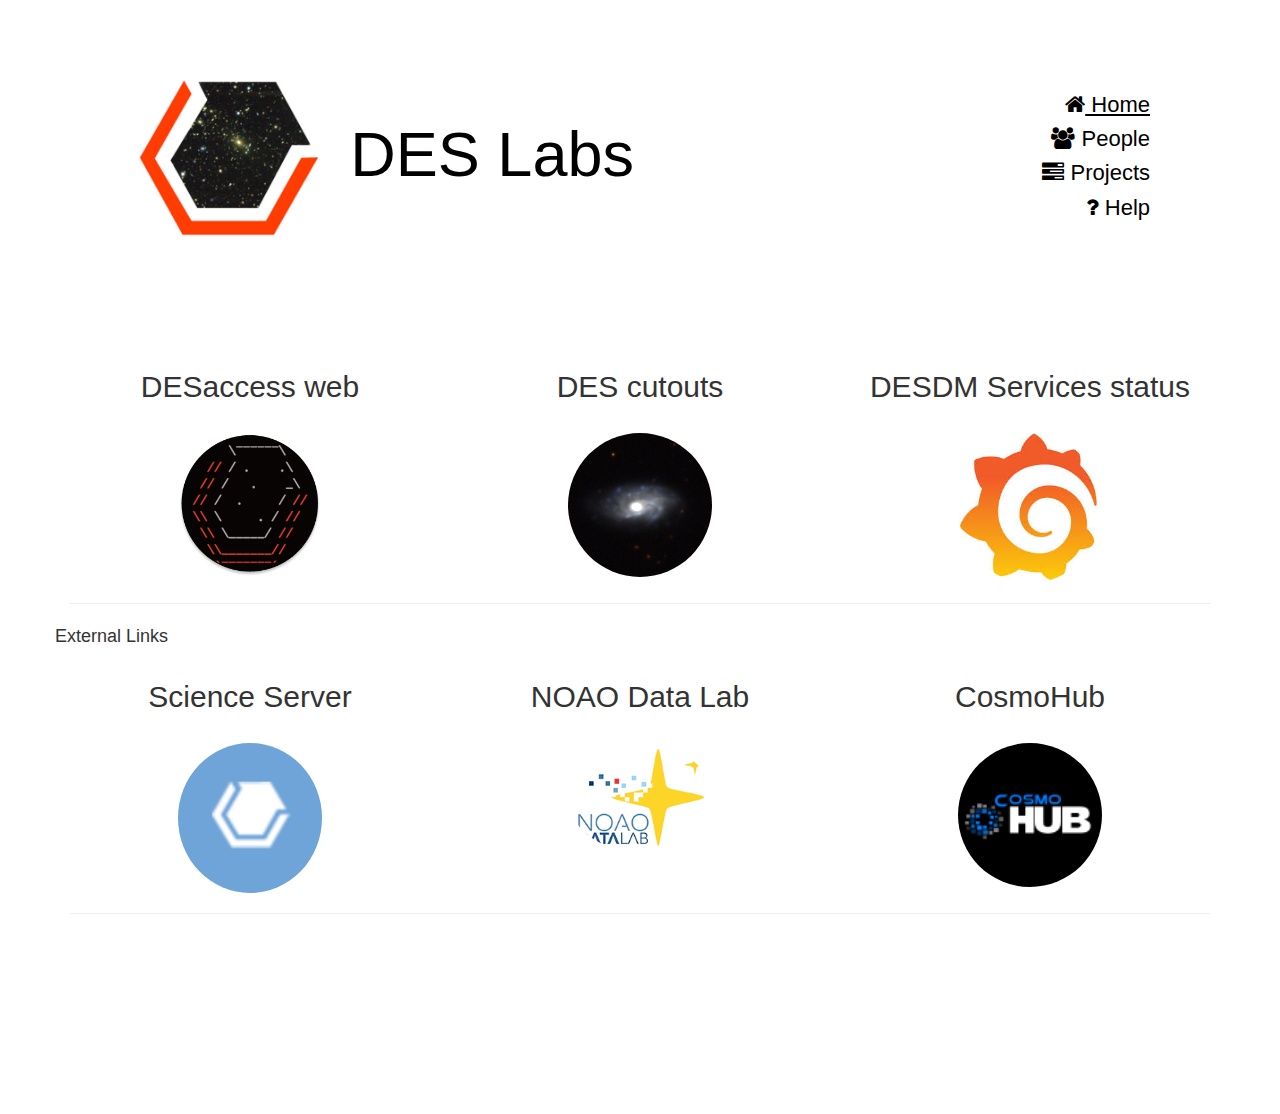
==== public_html/index.html @ 54c8f772 "Fix some visual bugs and improve modularity." ====
<!DOCTYPE html>
<html lang="en">
<head>
  <title>DES Labs</title>
  <meta charset="utf-8">
  <meta name="viewport" content="width=device-width, initial-scale=1">
  <link rel="stylesheet" href="https://maxcdn.bootstrapcdn.com/bootstrap/3.3.7/css/bootstrap.min.css">
  <link rel="stylesheet" href="https://maxcdn.bootstrapcdn.com/font-awesome/4.7.0/css/font-awesome.min.css">
  <script src="https://ajax.googleapis.com/ajax/libs/jquery/1.11.3/jquery.min.js"></script>
  <script src="https://maxcdn.bootstrapcdn.com/bootstrap/3.3.7/js/bootstrap.min.js"></script>
  <link rel="shortcut icon" href="favicon.ico">
  <link rel="stylesheet" href="my.css" type="text/css"/>
</head>
<body>

<div class="container">
  <div class="jumbotron">

  <div class="row">
    <div class="col-md-10 col-sm-9 col-xs-12" style="background-color:white; text-align: left">
      <h1><img src="Logo.png" class="img-circle" alt="Des_logo" width="24%"> DES Labs</h1>
    </div>
    <div class="col-md-2 col-sm-3 col-xs-12" style="background-color:white; text-align: right">
      <div class="menub">
        <a href="index.html"  class="selected"><h4><i class="fa fa-home" aria-hidden="true"></i> Home</h4></a>
        <a href="about.html" class="noselected"><h4><i class="fa fa-users" aria-hidden="true"></i> People</h4></a>
        <a href="projects.html" class="noselected"><h4><i class="fa fa-tasks" aria-hidden="true"></i> Projects</h4></a>
        <a href="https://deslogin.wufoo.com/forms/help-me-with-my-desdm-account/"  class="noselected"><h4><i class="fa fa-question" aria-hidden="true"></i> Help</h4></a>
    </div>
</div>
</div>
  </div>


  <div class="row">
  <div class="col-md-4 col-sm-4 col-xs-12" style="background-color:white; text-align: center">
  <h2> DESaccess web </h2>
  <br>
  <a href="/easyweb" ><img src="ea_icon.png" class="img-circle" alt="ea_icon" width="40%"></a>
  </div>
  <div class="col-md-4 col-sm-4 col-xs-12" style=" text-align: center">

  <h2> DES cutouts</h2>
  <br>
  <a href="https://deslabs.ncsa.illinois.edu/easyweb/bulk-cutouts" ><img src="cutout.png" class="img-circle" alt="mark" width="40%"></a>
  </div>

   <div class="col-md-4 col-sm-4 col-xs-12" style="text-align: center">
  <h2> DESDM Services status</h2>
  <br>
  <a href="https://deslabs.ncsa.illinois.edu/grafana" ><img style="background-color: black;" src="stats.jpg" class="img-circle" alt="status" width="40%"></a>
  </div>
  </div>
<hr />
<!--
<div class="row">

  <div class="col-md-4 col-sm-4 col-xs-12" style="text-align: center">
  <h2> Footprint</h2>
  <br>
  <a href="https://descut.cosmology.illinois.edu/footprint" ><img src="des_footprint2.png" class="img-circle" alt="footprint" width="40%"></a>
  </div>

   <div class="col-md-4 col-sm-4 col-xs-12" style="text-align: center">
  <h2> Easyaccess online</h2>
  <br>
  <a href="/easycli" ><img style="background-color: black;" src="Terminalicon.png" class="img-circle" alt="mark" width="40%"></a>
  </div>

   <div class="col-md-4 col-sm-4 col-xs-12" style="text-align: center">
  </div>
</div>
<hr />
-->

<div class="row">
   <p style="font-size: 18px"> External Links</p>

   <div class="col-md-4 col-sm-4 col-xs-12" style="text-align: center">
  <h2> Science Server</h2>
  <br>
  <a href="https://desportal.cosmology.illinois.edu" ><img src="portal_logo.png" class="img-circle" alt="mark" width="40%"></a>
  </div>

   <div class="col-md-4 col-sm-4 col-xs-12" style="background-color:white; text-align: center ">
  <h2> NOAO Data Lab </h2>
  <br>
  <a href="http://datalab.noao.edu/" ><img src="datalab.png" class="img-circle" alt="datalab" width="40%"></a>
  </div>

  <div class="col-md-4 col-sm-4 col-xs-12" style="background-color:white; text-align: center ">
  <h2> CosmoHub          </h2>
  <br>
  <a href="https://cosmohub.pic.es/" ><img src="cosmohub.png" class="img-circle" alt="cosmohub" width="40%"></a>
  </div>
  </div>
<hr />

  <div style="margin-top: 20rem;"></div>
  </div>

<script type="text/javascript">
var sc_project=10692514;
var sc_invisible=1;
var sc_security="77e92d64";
var sc_https=1;
var scJsHost = (("https:" == document.location.protocol) ?
"https://secure." : "http://www.");
document.write("<sc"+"ript type='text/javascript' src='" +
scJsHost+
"statcounter.com/counter/counter.js'></"+"script>");
</script>
<noscript><div class="statcounter"><a title="shopify stats"
href="http://statcounter.com/shopify/" target="_blank"><img
class="statcounter"
src="http://c.statcounter.com/10692514/0/77e92d64/1/"
alt="shopify stats"></a></div></noscript>
</body>
</html>
---- public_html/my.css ----
.jumbotron {
    margin-bottom: 0px;
    height: 350px;
    color: black;
    background: transparent;
}

.menub {
    padding-top: 35px;
}

.menub h4 {
    font-size: 22px;
}

.selected {
    color: black;
    text-decoration: underline;
}

.noselected {
    color: black;
    text-decoration: none;
}



.arrow-left {
  display: inline;
  visibility: hidden;
  position: absolute;
  width: 0;
  height: 0;
  margin-top: 42px;
  margin-left: 2px;
  border-top: 8px solid transparent;
  border-bottom: 8px solid transparent;
  border-right:8px solid black;
  opacity: 0;
  -webkit-transition: opacity 0.7s; /* For Safari 3.1 to 6.0 */
  transition: opacity 0.7s;
}
.team-profile-entry {
  text-align: center;
}
.team-profile-image {
  display: inline-block;
  width: 100px;
  height: 100px;
  background-repeat: no-repeat;
  background-size: cover;
  background-color:white;
  text-align: center
}
.team-profile-links a {
  font-size: 2.0rem;
}
#Matias-text {
    display: inline;
    padding: 5px;
    float:right;
    font-size: 10px;
    position: absolute;
    width: 85px;
    text-align: left;
    height: 100px;
    margin-left: 10px;
    visibility: hidden;
    border: 0px solid gray;
    border-radius: 7px;
    background-color: black;
    color: #fff;
    opacity: 0;
    -webkit-transition: opacity 0.7s; /* For Safari 3.1 to 6.0 */
    transition: opacity 0.7s;
}
#Matias {
  background-image: url("matias3.jpg");
}
#Matias:hover {
  background-image: url("matias.png");
}
#michael-johnson {
    content: url("michael_johnson.jpeg");
}
#michael-johnson:hover {
    content: url("michael.jpeg");
}
#andrew-manning {
    content: url("andrew_manning.jpeg");
}
#andrew-manning:hover {
    content: url("andrew_manning_hover.jpeg");
}
#jdmaloney {
    content: url("jd.jpeg");
}
#jdmaloney:hover {
    content: url("jd_hover.jpeg");
}
#Matias:hover ~ #Matias-text {
    visibility: hidden;
    opacity: 0.8;
}
#Matias:hover + .arrow-left {
    visibility: hidden;
    opacity: 0.8;
}
#Ruiqi {
    content: url("ruiqi.jpg");
}

#Bowen {
    content: url("bowen.jpeg");
}

#Sahand {
    content: url("sahand.png");
}


#JD {
    content: url("jd.jpeg");
}

#Pranavi {
    content: url("pranavi.jpeg");
}
#Francisco {
    content: url("francisco.jpg");
}
#Francisco:hover {
    content: url("francisco2.jpg");
}
#Audrey {
    content: url("audrey.png");
}
#Felipe {
    content: url("felipe.jpg");
}
#Landon {
    content: url("landon.jpg");
}
#Landon:hover {
    content: url("landon2.jpg");
}
#Weixiang {
    content: url("weixiang.jpg");
}

#Di {
    content: url("mark.png");
}
#Lauren {
    content: url("Logo_small.png");
}
#Yeoh {
    content: url("yeoh.png");
}

#Siwei {
    content: url("siwei.jpg");
}
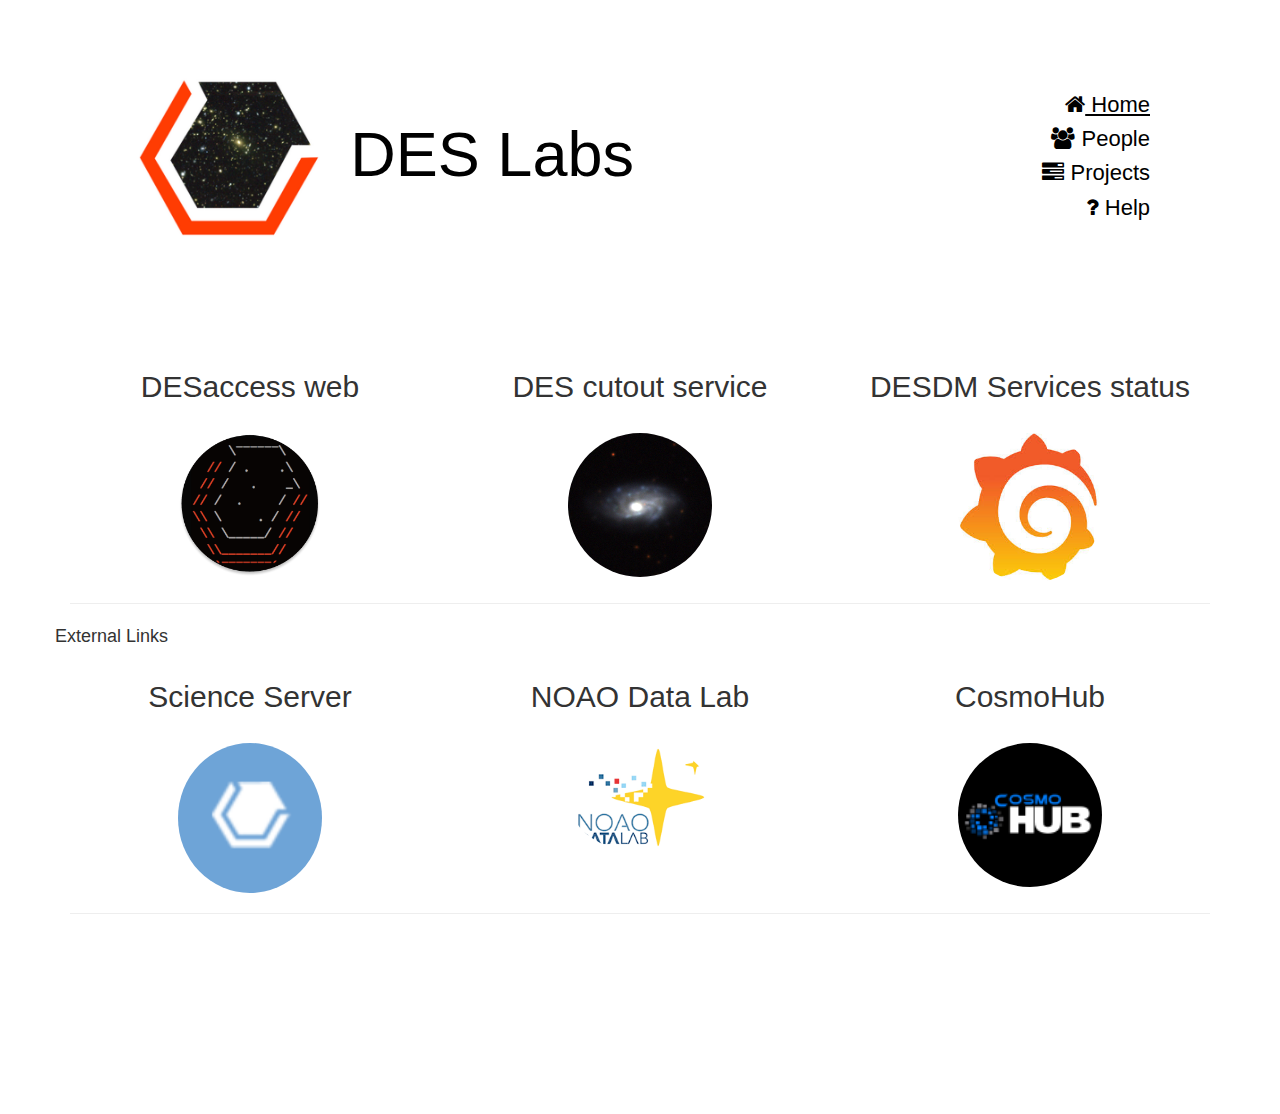
==== commit 44d489b6: "Updates for new DESaccess deployment and transition" ====
--- a/public_html/index.html
+++ b/public_html/index.html
@@ -25,7 +25,7 @@
         <a href="index.html"  class="selected"><h4><i class="fa fa-home" aria-hidden="true"></i> Home</h4></a>
         <a href="about.html" class="noselected"><h4><i class="fa fa-users" aria-hidden="true"></i> People</h4></a>
         <a href="projects.html" class="noselected"><h4><i class="fa fa-tasks" aria-hidden="true"></i> Projects</h4></a>
-        <a href="https://deslogin.wufoo.com/forms/help-me-with-my-desdm-account/"  class="noselected"><h4><i class="fa fa-question" aria-hidden="true"></i> Help</h4></a>
+        <a href="https://des.ncsa.illinois.edu/help"  class="noselected"><h4><i class="fa fa-question" aria-hidden="true"></i> Help</h4></a>
     </div>
 </div>
 </div>
@@ -36,13 +36,13 @@
   <div class="col-md-4 col-sm-4 col-xs-12" style="background-color:white; text-align: center">
   <h2> DESaccess web </h2>
   <br>
-  <a href="/easyweb" ><img src="ea_icon.png" class="img-circle" alt="ea_icon" width="40%"></a>
+  <a href="/desaccess/" ><img src="ea_icon.png" class="img-circle" alt="ea_icon" width="40%"></a>
   </div>
   <div class="col-md-4 col-sm-4 col-xs-12" style=" text-align: center">
 
-  <h2> DES cutouts</h2>
+  <h2> DES cutout service</h2>
   <br>
-  <a href="https://deslabs.ncsa.illinois.edu/easyweb/bulk-cutouts" ><img src="cutout.png" class="img-circle" alt="mark" width="40%"></a>
+  <a href="/desaccess/cutout" ><img src="cutout.png" class="img-circle" alt="mark" width="40%"></a>
   </div>
 
    <div class="col-md-4 col-sm-4 col-xs-12" style="text-align: center">
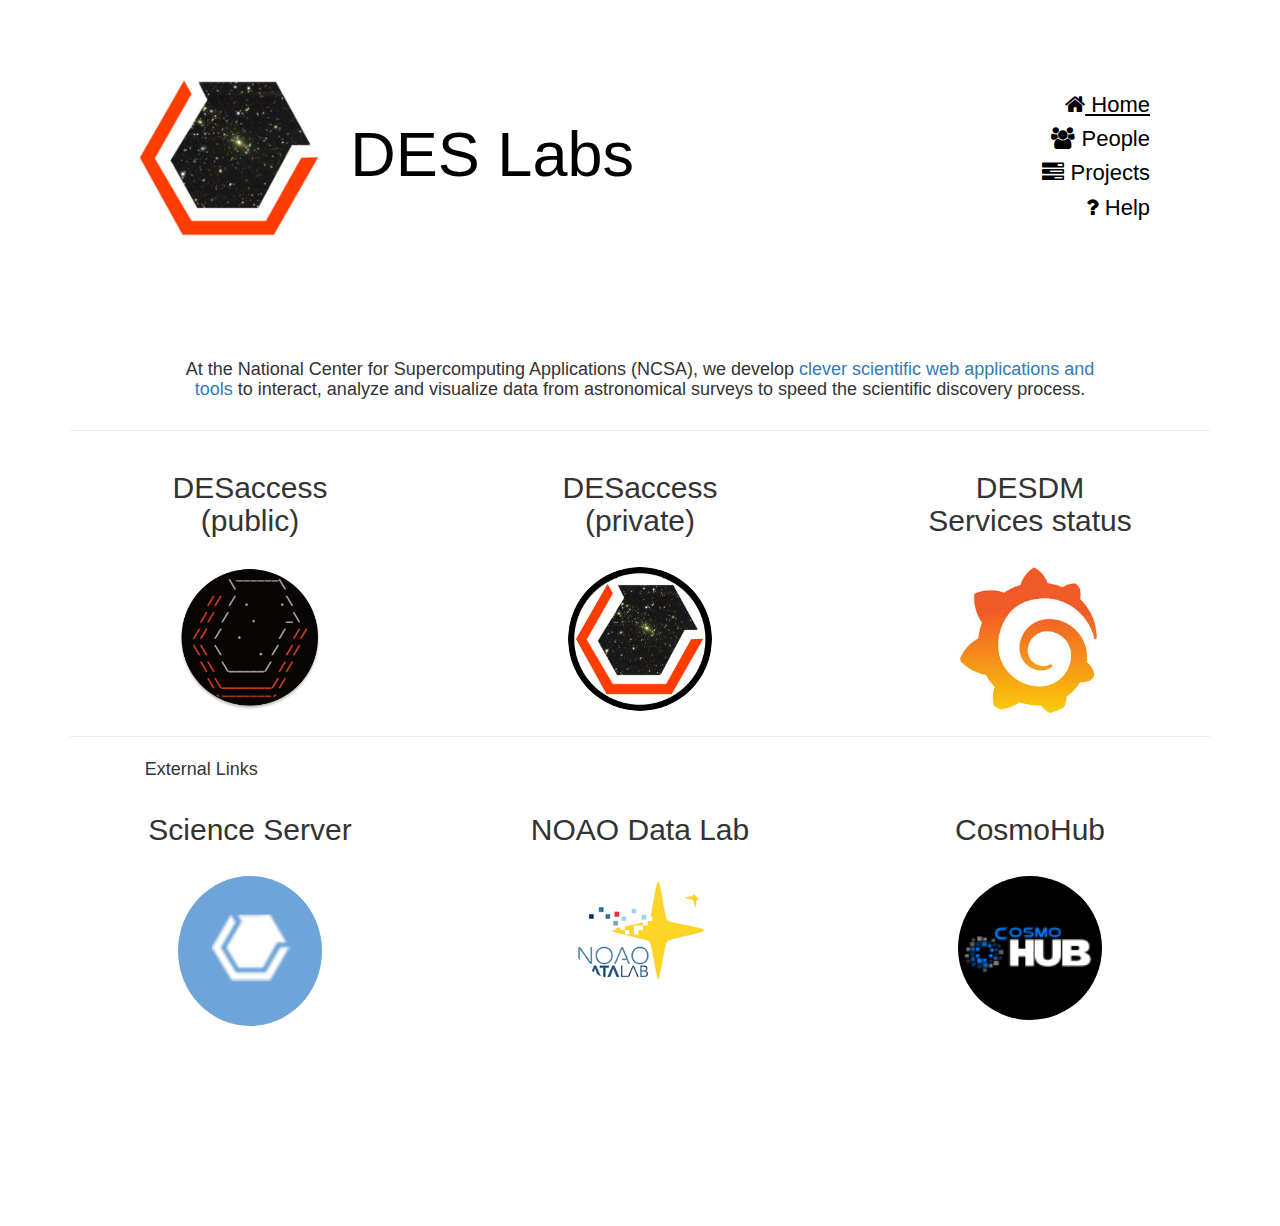
==== commit 677d1050: "Update public/private links and add new logo" ====
--- a/public_html/index.html
+++ b/public_html/index.html
@@ -33,20 +33,26 @@
 
 
   <div class="row">
+    <div class="col-md-10 col-sm-10 col-xs-12 col-md-offset-1 col-sm-offset-1" style=" text-align: center">
+    <h4>At the National Center for Supercomputing Applications (NCSA), we develop <a href="projects.html">clever scientific web applications and tools</a> to interact, analyze and visualize data from astronomical surveys to speed the scientific discovery process.<h4>
+    </div>
+  </div>
+  <hr />
+  <div class="row">
   <div class="col-md-4 col-sm-4 col-xs-12" style="background-color:white; text-align: center">
-  <h2> DESaccess web </h2>
+  <h2> DESaccess<br/> (public) </h2>
   <br>
-  <a href="/desaccess/" ><img src="ea_icon.png" class="img-circle" alt="ea_icon" width="40%"></a>
+  <a href="https://des.ncsa.illinois.edu/desaccess/" ><img src="ea_icon.png" class="img-circle" alt="ea_icon" width="40%"></a>
   </div>
   <div class="col-md-4 col-sm-4 col-xs-12" style=" text-align: center">
 
-  <h2> DES cutout service</h2>
+  <h2> DESaccess<br/> (private)</h2>
   <br>
-  <a href="/desaccess/cutout" ><img src="cutout.png" class="img-circle" alt="mark" width="40%"></a>
+  <a href="https://deslabs.ncsa.illinois.edu/desaccess/" ><img src="private_desaccess_icon.png" class="img-circle" alt="mark" width="40%"></a>
   </div>
 
    <div class="col-md-4 col-sm-4 col-xs-12" style="text-align: center">
-  <h2> DESDM Services status</h2>
+  <h2> DESDM<br/> Services status</h2>
   <br>
   <a href="https://deslabs.ncsa.illinois.edu/grafana" ><img style="background-color: black;" src="stats.jpg" class="img-circle" alt="status" width="40%"></a>
   </div>
@@ -74,9 +80,15 @@
 -->
 
 <div class="row">
-   <p style="font-size: 18px"> External Links</p>
-
-   <div class="col-md-4 col-sm-4 col-xs-12" style="text-align: center">
+    
+    <div class="col-md-3 col-sm-3 col-xs-12" style="text-align: center">
+    <p style="font-size: 18px;"> External Links</p>
+  </div>
+  <div class="col-md-9 col-sm-9 col-xs-12" style="text-align: center">
+  </div>
+</div>
+    <div class="row">
+  <div class="col-md-4 col-sm-4 col-xs-12" style="text-align: center">
   <h2> Science Server</h2>
   <br>
   <a href="https://desportal.cosmology.illinois.edu" ><img src="portal_logo.png" class="img-circle" alt="mark" width="40%"></a>
@@ -94,7 +106,6 @@
   <a href="https://cosmohub.pic.es/" ><img src="cosmohub.png" class="img-circle" alt="cosmohub" width="40%"></a>
   </div>
   </div>
-<hr />
 
   <div style="margin-top: 20rem;"></div>
   </div>
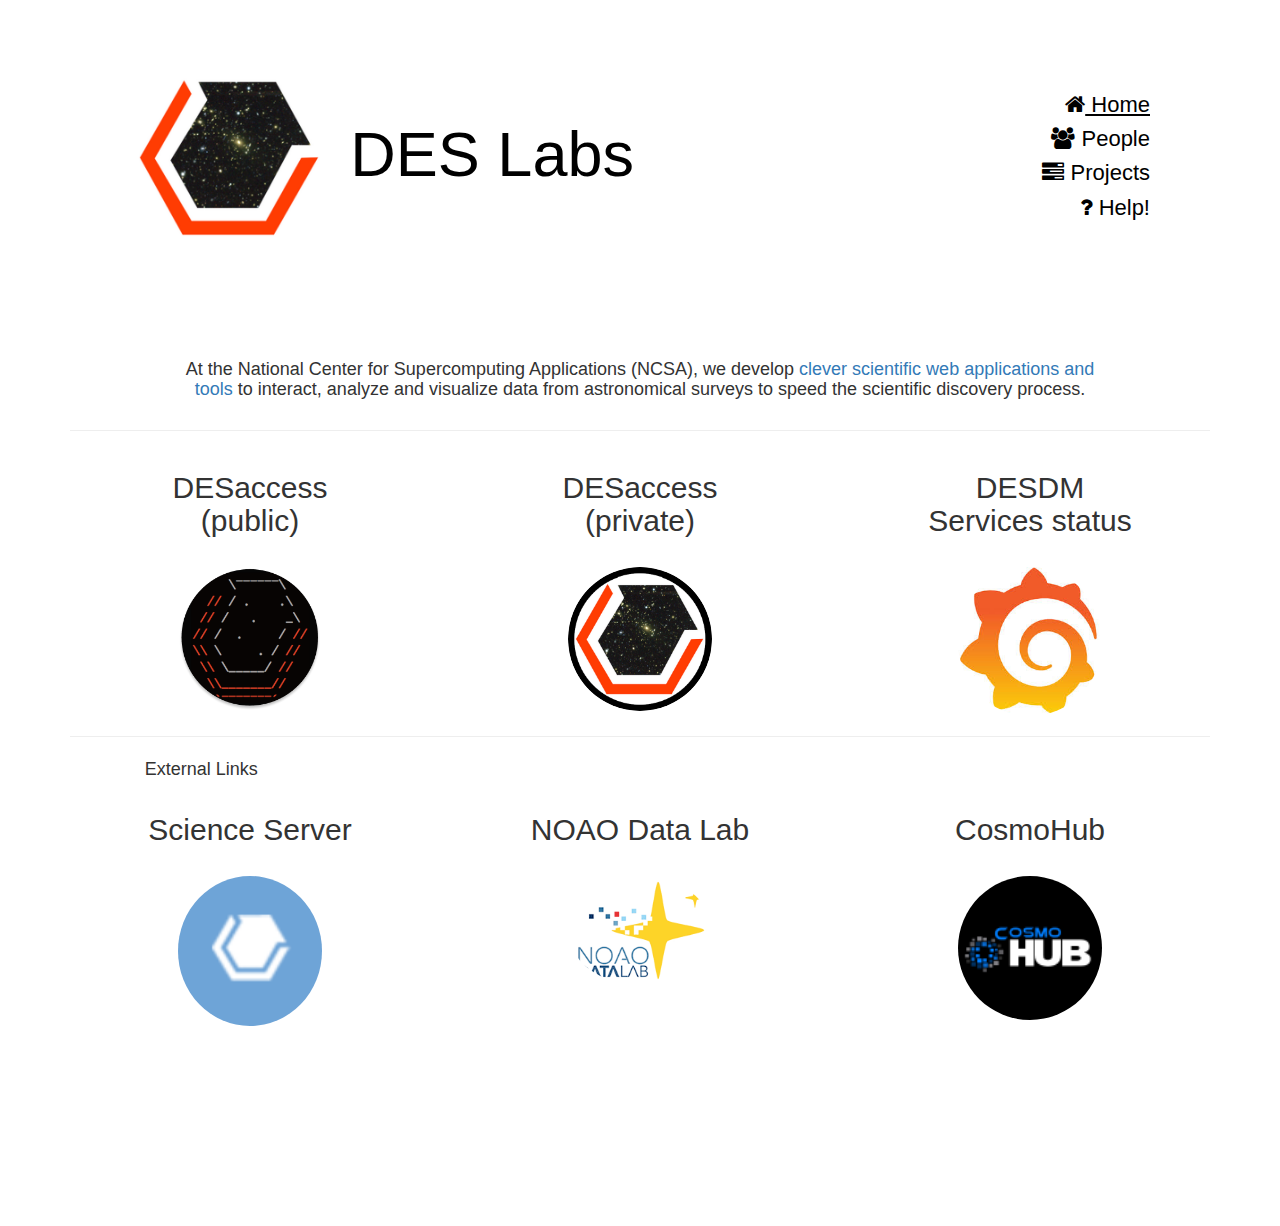
==== commit 64fea935: "Small change to test github actions on dev branch." ====
--- a/public_html/index.html
+++ b/public_html/index.html
@@ -25,7 +25,7 @@
         <a href="index.html"  class="selected"><h4><i class="fa fa-home" aria-hidden="true"></i> Home</h4></a>
         <a href="about.html" class="noselected"><h4><i class="fa fa-users" aria-hidden="true"></i> People</h4></a>
         <a href="projects.html" class="noselected"><h4><i class="fa fa-tasks" aria-hidden="true"></i> Projects</h4></a>
-        <a href="https://des.ncsa.illinois.edu/help"  class="noselected"><h4><i class="fa fa-question" aria-hidden="true"></i> Help</h4></a>
+        <a href="https://des.ncsa.illinois.edu/help"  class="noselected"><h4><i class="fa fa-question" aria-hidden="true"></i> Help!</h4></a>
     </div>
 </div>
 </div>
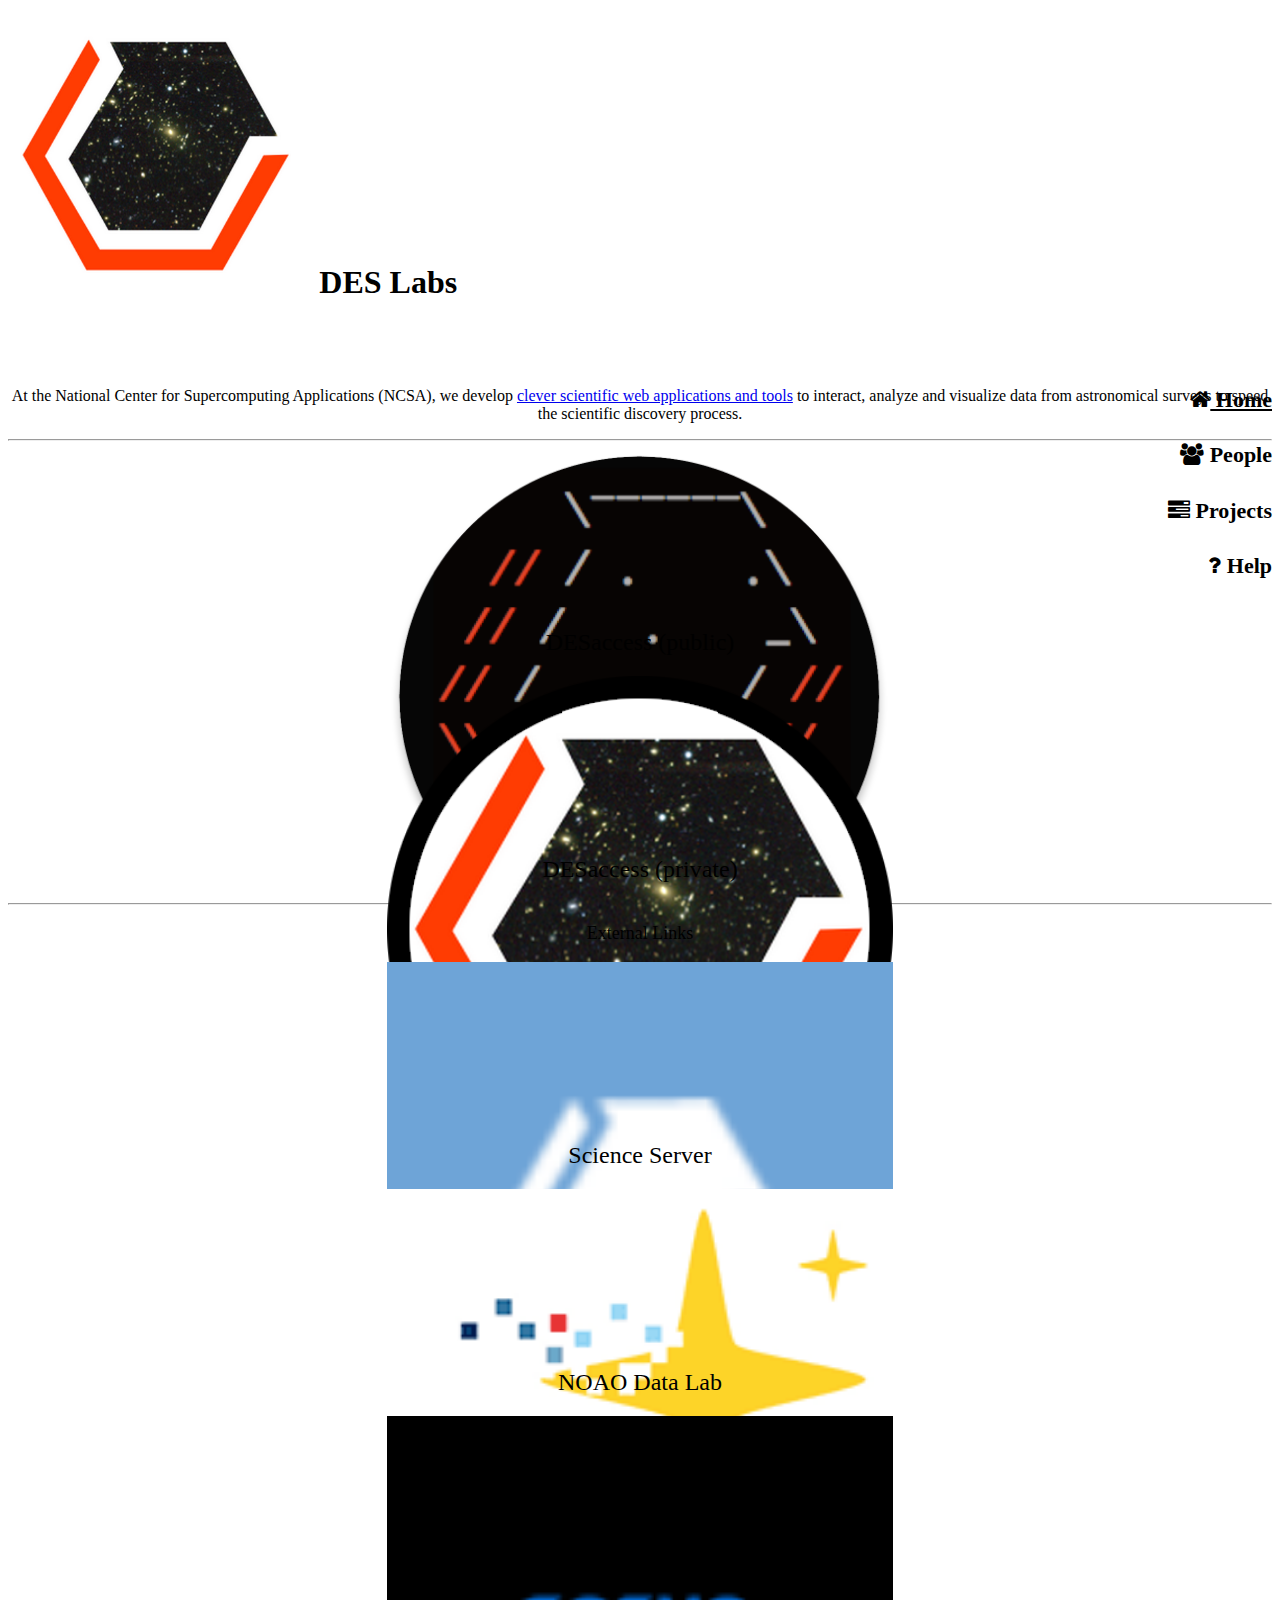
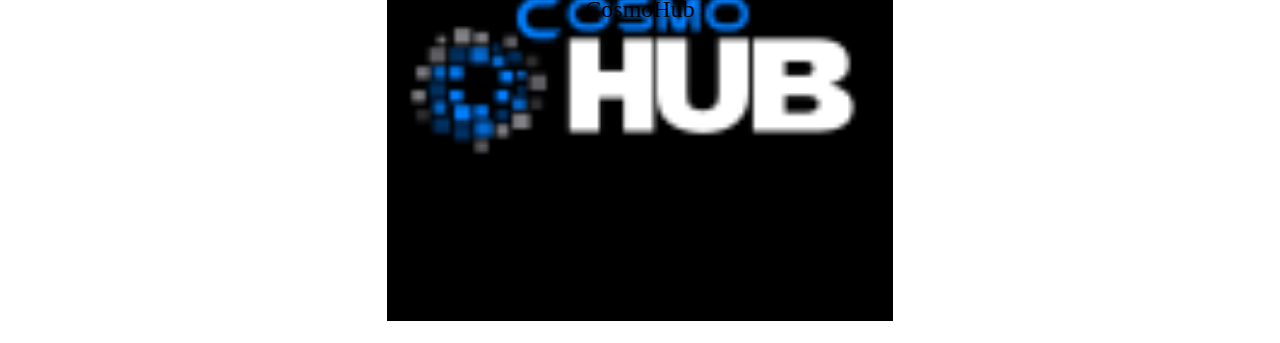
==== commit a9999b6e: "Update to Bootstrap v4. Improve grid use and formatting. Remove statcounter." ====
--- a/public_html/index.html
+++ b/public_html/index.html
@@ -4,127 +4,136 @@
   <title>DES Labs</title>
   <meta charset="utf-8">
   <meta name="viewport" content="width=device-width, initial-scale=1">
-  <link rel="stylesheet" href="https://maxcdn.bootstrapcdn.com/bootstrap/3.3.7/css/bootstrap.min.css">
+  <link rel="stylesheet" href="https://cdn.jsdelivr.net/npm/bootstrap@4.6.0/dist/css/bootstrap.min.css" integrity="sha384-B0vP5xmATw1+K9KRQjQERJvTumQW0nPEzvF6L/Z6nronJ3oUOFUFpCjEUQouq2+l" crossorigin="anonymous">
   <link rel="stylesheet" href="https://maxcdn.bootstrapcdn.com/font-awesome/4.7.0/css/font-awesome.min.css">
-  <script src="https://ajax.googleapis.com/ajax/libs/jquery/1.11.3/jquery.min.js"></script>
-  <script src="https://maxcdn.bootstrapcdn.com/bootstrap/3.3.7/js/bootstrap.min.js"></script>
   <link rel="shortcut icon" href="favicon.ico">
   <link rel="stylesheet" href="my.css" type="text/css"/>
 </head>
 <body>
-
 <div class="container">
   <div class="jumbotron">
 
-  <div class="row">
-    <div class="col-md-10 col-sm-9 col-xs-12" style="background-color:white; text-align: left">
-      <h1><img src="Logo.png" class="img-circle" alt="Des_logo" width="24%"> DES Labs</h1>
+    <div class="row">
+      <div class="col-md-10 col-sm-9 col-xs-12" style="background-color:white; text-align: left">
+        <h1><img src="des_labs_logo.png" class="img-circle" alt="Des_logo" width="24%"> DES Labs</h1>
+      </div>
+      <div class="col-md-2 col-sm-3 col-xs-12" style="background-color:white; text-align: right">
+        <div class="menub">
+          <a href="index.html" class="selected">
+            <h4><i class="fa fa-home" aria-hidden="true"></i> Home</h4>
+          </a>
+          <a href="about.html" class="noselected">
+            <h4><i class="fa fa-users" aria-hidden="true"></i> People</h4>
+          </a>
+          <a href="projects.html" class="noselected">
+            <h4><i class="fa fa-tasks" aria-hidden="true"></i> Projects</h4>
+          </a>
+          <a href="https://des.ncsa.illinois.edu/help" class="noselected">
+            <h4><i class="fa fa-question" aria-hidden="true"></i> Help</h4>
+          </a>
+        </div>
+      </div>
     </div>
-    <div class="col-md-2 col-sm-3 col-xs-12" style="background-color:white; text-align: right">
-      <div class="menub">
-        <a href="index.html"  class="selected"><h4><i class="fa fa-home" aria-hidden="true"></i> Home</h4></a>
-        <a href="about.html" class="noselected"><h4><i class="fa fa-users" aria-hidden="true"></i> People</h4></a>
-        <a href="projects.html" class="noselected"><h4><i class="fa fa-tasks" aria-hidden="true"></i> Projects</h4></a>
-        <a href="https://des.ncsa.illinois.edu/help"  class="noselected"><h4><i class="fa fa-question" aria-hidden="true"></i> Help!</h4></a>
-    </div>
-</div>
-</div>
   </div>
 
 
-  <div class="row">
-    <div class="col-md-10 col-sm-10 col-xs-12 col-md-offset-1 col-sm-offset-1" style=" text-align: center">
-    <h4>At the National Center for Supercomputing Applications (NCSA), we develop <a href="projects.html">clever scientific web applications and tools</a> to interact, analyze and visualize data from astronomical surveys to speed the scientific discovery process.<h4>
+  <div class="container big-links">
+    <div class="row justify-content-center">
+      <div class="col-md-10 col-sm-10 col-xs-12 col-md-offset-1 col-sm-offset-1 lead" style="text-align: center">
+        <p>At the National Center for Supercomputing Applications (NCSA), we develop <a href="projects.html">clever
+            scientific web applications and tools</a> to interact, analyze and visualize data from astronomical surveys to
+          speed the scientific discovery process.<p>
+      </div>
     </div>
-  </div>
-  <hr />
-  <div class="row">
-  <div class="col-md-4 col-sm-4 col-xs-12" style="background-color:white; text-align: center">
-  <h2> DESaccess<br/> (public) </h2>
-  <br>
-  <a href="https://des.ncsa.illinois.edu/desaccess/" ><img src="ea_icon.png" class="img-circle" alt="ea_icon" width="40%"></a>
-  </div>
-  <div class="col-md-4 col-sm-4 col-xs-12" style=" text-align: center">
+    <hr />
+    <div class="row justify-content-center">
+      <div class="col-md-4 col-sm-4 col-xs-12" style="text-align: center">
+        <div class="row big-icon d-flex align-items-center">
+          <div class="col">
+            <a href="https://des.ncsa.illinois.edu/desaccess">
+              <img src="ea_icon.png" class="img-circle" alt="mark" width="40%"></a>
+          </div>
+        </div>
+        <div class="row">
+          <div class="col">
+            <h2> DESaccess (public) </h2>
+          </div>
+        </div>
+      </div>
+      <div class="col-md-4 col-sm-4 col-xs-12" style="text-align: center">
+        <div class="row big-icon d-flex align-items-center">
+          <div class="col">
+            <a href="https://deslabs.ncsa.illinois.edu/desaccess">
+              <img src="private_desaccess_icon.png" class="img-circle" alt="mark" width="40%"></a>
+          </div>
+        </div>
+        <div class="row">
+          <div class="col">
+            <h2> DESaccess (private)</h2>
+          </div>
+        </div>
+      </div>
+    </div>
+    <hr />
 
-  <h2> DESaccess<br/> (private)</h2>
-  <br>
-  <a href="https://deslabs.ncsa.illinois.edu/desaccess/" ><img src="private_desaccess_icon.png" class="img-circle" alt="mark" width="40%"></a>
-  </div>
+    <div class="row">
+      <div class="col-md-3 col-sm-3 col-xs-12" style="text-align: center">
+        <p style="font-size: 18px;"> External Links</p>
+      </div>
+      <div class="col-md-9 col-sm-9 col-xs-12" style="text-align: center">
+      </div>
+    </div>
+    <div class="row">
+      <div class="col-md-4 col-sm-4 col-xs-12" style="text-align: center">
+        <div class="row big-icon d-flex align-items-center">
+          <div class="col">
+            <a href="https://desportal.cosmology.illinois.edu">
+              <img src="portal_logo.png" class="img-circle" alt="mark" width="40%"></a>
+          </div>
+        </div>
+        <div class="row">
+          <div class="col">
+            <h2> Science Server</h2>
+          </div>
+        </div>
+      </div>
+      <div class="col-md-4 col-sm-4 col-xs-12" style="text-align: center">
+        <div class="row big-icon d-flex align-items-center">
+          <div class="col">
+            <a href="http://datalab.noao.edu/">
+              <img src="datalab.png" class="img-circle" alt="datalab" width="40%">
+            </a>
+          </div>
+        </div>
+        <div class="row">
+          <div class="col">
+            <h2> NOAO Data Lab </h2>
+          </div>
+        </div>
+      </div>
+      <div class="col-md-4 col-sm-4 col-xs-12" style="text-align: center">
+        <div class="row big-icon d-flex align-items-center">
+          <div class="col">
+            <a href="https://cosmohub.pic.es/">
+              <img src="cosmohub.png" class="img-circle" alt="cosmohub" width="40%">
+            </a>
+          </div>
+        </div>
+        <div class="row">
+          <div class="col">
+            <h2> CosmoHub </h2>
+          </div>
+        </div>
+      </div>
+    </div>
 
-   <div class="col-md-4 col-sm-4 col-xs-12" style="text-align: center">
-  <h2> DESDM<br/> Services status</h2>
-  <br>
-  <a href="https://deslabs.ncsa.illinois.edu/grafana" ><img style="background-color: black;" src="stats.jpg" class="img-circle" alt="status" width="40%"></a>
-  </div>
-  </div>
-<hr />
-<!--
-<div class="row">
-
-  <div class="col-md-4 col-sm-4 col-xs-12" style="text-align: center">
-  <h2> Footprint</h2>
-  <br>
-  <a href="https://descut.cosmology.illinois.edu/footprint" ><img src="des_footprint2.png" class="img-circle" alt="footprint" width="40%"></a>
-  </div>
-
-   <div class="col-md-4 col-sm-4 col-xs-12" style="text-align: center">
-  <h2> Easyaccess online</h2>
-  <br>
-  <a href="/easycli" ><img style="background-color: black;" src="Terminalicon.png" class="img-circle" alt="mark" width="40%"></a>
-  </div>
-
-   <div class="col-md-4 col-sm-4 col-xs-12" style="text-align: center">
-  </div>
-</div>
-<hr />
--->
-
-<div class="row">
-    
-    <div class="col-md-3 col-sm-3 col-xs-12" style="text-align: center">
-    <p style="font-size: 18px;"> External Links</p>
-  </div>
-  <div class="col-md-9 col-sm-9 col-xs-12" style="text-align: center">
-  </div>
-</div>
-    <div class="row">
-  <div class="col-md-4 col-sm-4 col-xs-12" style="text-align: center">
-  <h2> Science Server</h2>
-  <br>
-  <a href="https://desportal.cosmology.illinois.edu" ><img src="portal_logo.png" class="img-circle" alt="mark" width="40%"></a>
-  </div>
-
-   <div class="col-md-4 col-sm-4 col-xs-12" style="background-color:white; text-align: center ">
-  <h2> NOAO Data Lab </h2>
-  <br>
-  <a href="http://datalab.noao.edu/" ><img src="datalab.png" class="img-circle" alt="datalab" width="40%"></a>
-  </div>
-
-  <div class="col-md-4 col-sm-4 col-xs-12" style="background-color:white; text-align: center ">
-  <h2> CosmoHub          </h2>
-  <br>
-  <a href="https://cosmohub.pic.es/" ><img src="cosmohub.png" class="img-circle" alt="cosmohub" width="40%"></a>
-  </div>
   </div>
 
   <div style="margin-top: 20rem;"></div>
-  </div>
+</div>
 
-<script type="text/javascript">
-var sc_project=10692514;
-var sc_invisible=1;
-var sc_security="77e92d64";
-var sc_https=1;
-var scJsHost = (("https:" == document.location.protocol) ?
-"https://secure." : "http://www.");
-document.write("<sc"+"ript type='text/javascript' src='" +
-scJsHost+
-"statcounter.com/counter/counter.js'></"+"script>");
-</script>
-<noscript><div class="statcounter"><a title="shopify stats"
-href="http://statcounter.com/shopify/" target="_blank"><img
-class="statcounter"
-src="http://c.statcounter.com/10692514/0/77e92d64/1/"
-alt="shopify stats"></a></div></noscript>
 </body>
+<script src="https://code.jquery.com/jquery-3.5.1.slim.min.js" integrity="sha384-DfXdz2htPH0lsSSs5nCTpuj/zy4C+OGpamoFVy38MVBnE+IbbVYUew+OrCXaRkfj" crossorigin="anonymous"></script>
+<script src="https://cdn.jsdelivr.net/npm/bootstrap@4.6.0/dist/js/bootstrap.bundle.min.js" integrity="sha384-Piv4xVNRyMGpqkS2by6br4gNJ7DXjqk09RmUpJ8jgGtD7zP9yug3goQfGII0yAns" crossorigin="anonymous"></script>
+
 </html>
--- a/public_html/my.css
+++ b/public_html/my.css
@@ -23,7 +23,10 @@
     text-decoration: none;
 }
 
-
+.big-links h2 {
+    font-size: 1.5rem;
+    font-weight: 400;
+}
 
 .arrow-left {
   display: inline;
@@ -42,6 +45,10 @@
 }
 .team-profile-entry {
   text-align: center;
+}
+.team-profile-entry > h3 {
+  margin-top: 1rem;
+  margin-bottom: 4rem;
 }
 .team-profile-image {
   display: inline-block;
@@ -75,22 +82,22 @@
     transition: opacity 0.7s;
 }
 #Matias {
-  background-image: url("matias3.jpg");
+  background-image: url("matias_carrasco_kind.jpg");
 }
 #Matias:hover {
-  background-image: url("matias.png");
+  background-image: url("matias_carrasco_kind_hover.png");
 }
 #michael-johnson {
     content: url("michael_johnson.jpeg");
 }
 #michael-johnson:hover {
-    content: url("michael.jpeg");
+    content: url("michael_johnson_hover.jpeg");
 }
 #andrew-manning {
-    content: url("andrew_manning.jpeg");
+    content: url("andrew_manning.jpg");
 }
 #andrew-manning:hover {
-    content: url("andrew_manning_hover.jpeg");
+    content: url("andrew_manning_hover.jpg");
 }
 #jdmaloney {
     content: url("jd.jpeg");
@@ -161,3 +168,7 @@
 #Siwei {
     content: url("siwei.jpg");
 }
+
+.big-icon {
+    height: 10rem;
+}
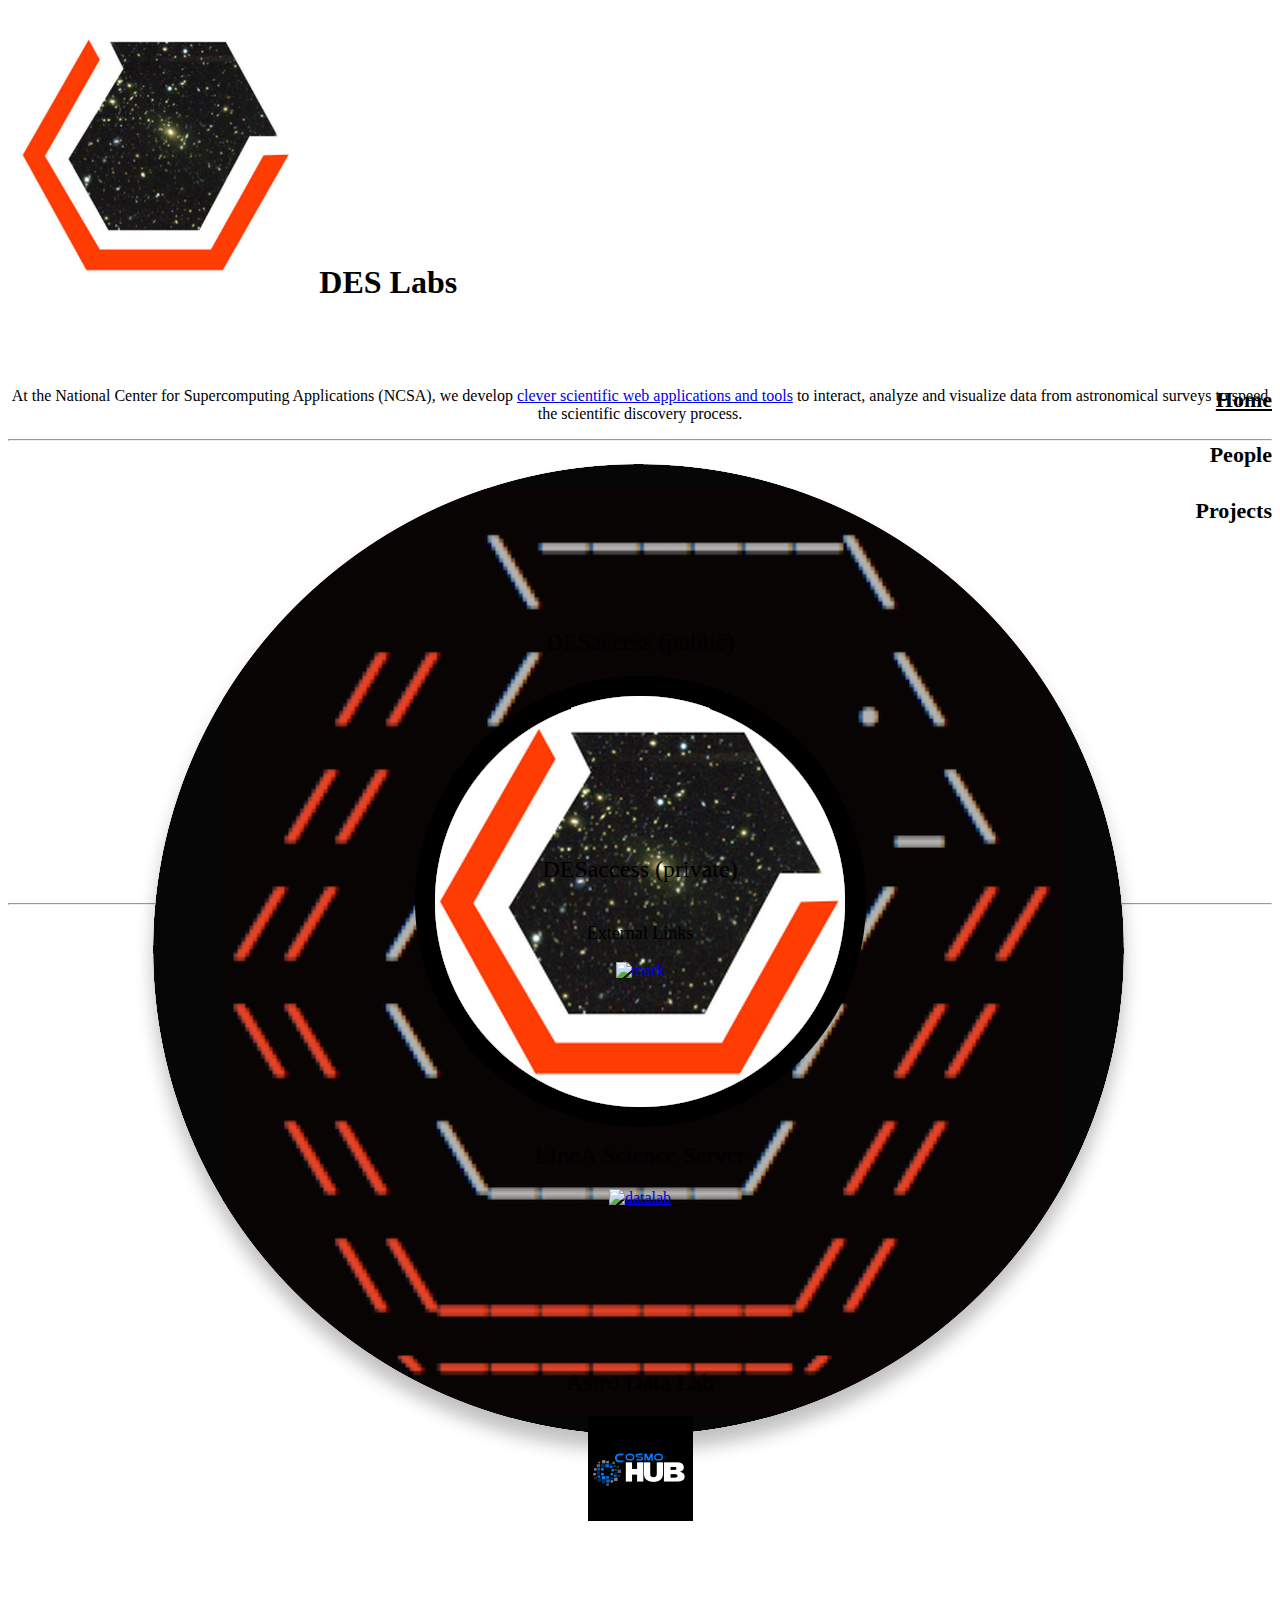
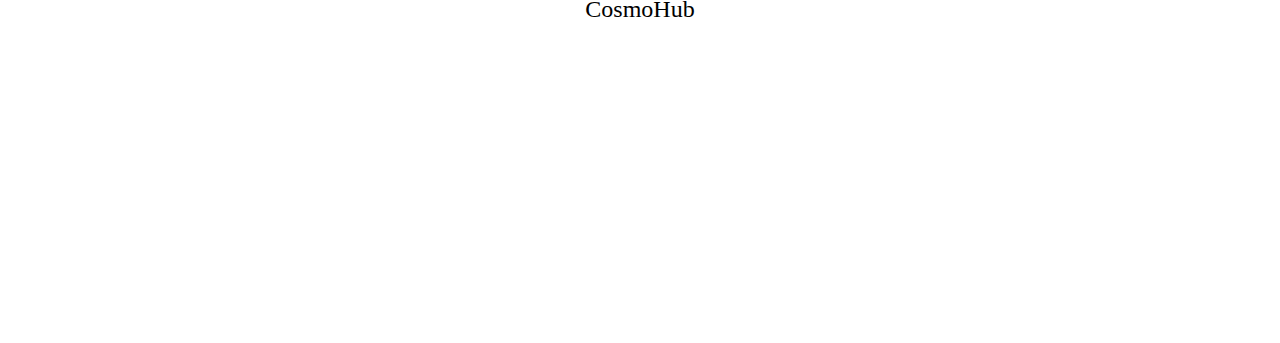
==== commit 4f73c912: "Remove help page links" ====
--- a/public_html/index.html
+++ b/public_html/index.html
@@ -4,8 +4,11 @@
   <title>DES Labs</title>
   <meta charset="utf-8">
   <meta name="viewport" content="width=device-width, initial-scale=1">
-  <link rel="stylesheet" href="https://cdn.jsdelivr.net/npm/bootstrap@4.6.0/dist/css/bootstrap.min.css" integrity="sha384-B0vP5xmATw1+K9KRQjQERJvTumQW0nPEzvF6L/Z6nronJ3oUOFUFpCjEUQouq2+l" crossorigin="anonymous">
-  <link rel="stylesheet" href="https://maxcdn.bootstrapcdn.com/font-awesome/4.7.0/css/font-awesome.min.css">
+  <link rel="stylesheet" href="./css/bootstrap-3.3.7.min.css">
+  <link rel="stylesheet" href="./css/font-awesome-4.7.0.min.css">
+  <link rel="stylesheet" href="./css/balloon-0.4.0.min.css">
+  <script src="./js/jquery-1.11.3.min.js"></script>
+  <script src="./js/bootstrap-3.3.7.min.js"></script>
   <link rel="shortcut icon" href="favicon.ico">
   <link rel="stylesheet" href="my.css" type="text/css"/>
 </head>
@@ -28,9 +31,11 @@
           <a href="projects.html" class="noselected">
             <h4><i class="fa fa-tasks" aria-hidden="true"></i> Projects</h4>
           </a>
+          <!--
           <a href="https://des.ncsa.illinois.edu/help" class="noselected">
             <h4><i class="fa fa-question" aria-hidden="true"></i> Help</h4>
           </a>
+           -->
         </div>
       </div>
     </div>
@@ -47,11 +52,11 @@
     </div>
     <hr />
     <div class="row justify-content-center">
-      <div class="col-md-4 col-sm-4 col-xs-12" style="text-align: center">
-        <div class="row big-icon d-flex align-items-center">
+      <div class="col-md-4 col-sm-4 col-xs-12 col-md-offset-2 col-sm-offset-2" style="text-align: center">
+        <div class="row big-icon align-items-center">
           <div class="col">
             <a href="https://des.ncsa.illinois.edu/desaccess">
-              <img src="ea_icon.png" class="img-circle" alt="mark" width="40%"></a>
+              <img src="ea_icon.png" class="img-circle" alt="mark"></a>
           </div>
         </div>
         <div class="row">
@@ -61,10 +66,10 @@
         </div>
       </div>
       <div class="col-md-4 col-sm-4 col-xs-12" style="text-align: center">
-        <div class="row big-icon d-flex align-items-center">
+        <div class="row big-icon align-items-center">
           <div class="col">
             <a href="https://deslabs.ncsa.illinois.edu/desaccess">
-              <img src="private_desaccess_icon.png" class="img-circle" alt="mark" width="40%"></a>
+              <img src="private_desaccess_icon.png" class="img-circle" alt="mark"></a>
           </div>
         </div>
         <div class="row">
@@ -88,26 +93,26 @@
         <div class="row big-icon d-flex align-items-center">
           <div class="col">
             <a href="https://desportal.cosmology.illinois.edu">
-              <img src="portal_logo.png" class="img-circle" alt="mark" width="40%"></a>
+              <img src="linea-logo.png" class="img-rounded" alt="mark"></a>
           </div>
         </div>
         <div class="row">
           <div class="col">
-            <h2> Science Server</h2>
+            <h2>LIneA Science Server</h2>
           </div>
         </div>
       </div>
       <div class="col-md-4 col-sm-4 col-xs-12" style="text-align: center">
         <div class="row big-icon d-flex align-items-center">
           <div class="col">
-            <a href="http://datalab.noao.edu/">
-              <img src="datalab.png" class="img-circle" alt="datalab" width="40%">
+            <a href="https://datalab.noirlab.edu/">
+              <img src="Data-Lab-Logo.jpeg" class="img-rounded" alt="datalab">
             </a>
           </div>
         </div>
         <div class="row">
           <div class="col">
-            <h2> NOAO Data Lab </h2>
+            <h2>Astro Data Lab </h2>
           </div>
         </div>
       </div>
@@ -115,7 +120,7 @@
         <div class="row big-icon d-flex align-items-center">
           <div class="col">
             <a href="https://cosmohub.pic.es/">
-              <img src="cosmohub.png" class="img-circle" alt="cosmohub" width="40%">
+              <img src="cosmohub.png" class="img-rounded" alt="cosmohub">
             </a>
           </div>
         </div>
@@ -133,7 +138,7 @@
 </div>
 
 </body>
-<script src="https://code.jquery.com/jquery-3.5.1.slim.min.js" integrity="sha384-DfXdz2htPH0lsSSs5nCTpuj/zy4C+OGpamoFVy38MVBnE+IbbVYUew+OrCXaRkfj" crossorigin="anonymous"></script>
-<script src="https://cdn.jsdelivr.net/npm/bootstrap@4.6.0/dist/js/bootstrap.bundle.min.js" integrity="sha384-Piv4xVNRyMGpqkS2by6br4gNJ7DXjqk09RmUpJ8jgGtD7zP9yug3goQfGII0yAns" crossorigin="anonymous"></script>
+<script src="./js/jquery-3.5.1.slim.min.js" integrity="sha384-DfXdz2htPH0lsSSs5nCTpuj/zy4C+OGpamoFVy38MVBnE+IbbVYUew+OrCXaRkfj" crossorigin="anonymous"></script>
+<script src="./js/bootstrap.bundle.min.js" integrity="sha384-Piv4xVNRyMGpqkS2by6br4gNJ7DXjqk09RmUpJ8jgGtD7zP9yug3goQfGII0yAns" crossorigin="anonymous"></script>
 
 </html>
--- a/public_html/my.css
+++ b/public_html/my.css
@@ -172,3 +172,35 @@
 .big-icon {
     height: 10rem;
 }
+
+.former-members {
+    width: 80%;
+    margin-left: auto;
+    margin-right: auto;
+    margin-top: 3rem;
+    font-size: 2.0rem;
+    display: grid;
+    grid-template-columns: 1fr 1fr 1fr;
+    align-items: center;
+    justify-content: center;
+}
+
+.former-members p {
+    border-right: 1px lightgray solid;
+}
+
+.former-members a {
+    margin-left: 0.5rem;
+    margin-right: 0.5rem;
+}
+
+@media screen and (max-width: 767px){
+    .former-members {
+        width: 100%;
+        font-size: 1.5rem;
+        grid-template-columns: 1fr;
+    }
+    .former-members p {
+        border-right: none;
+    }
+}    
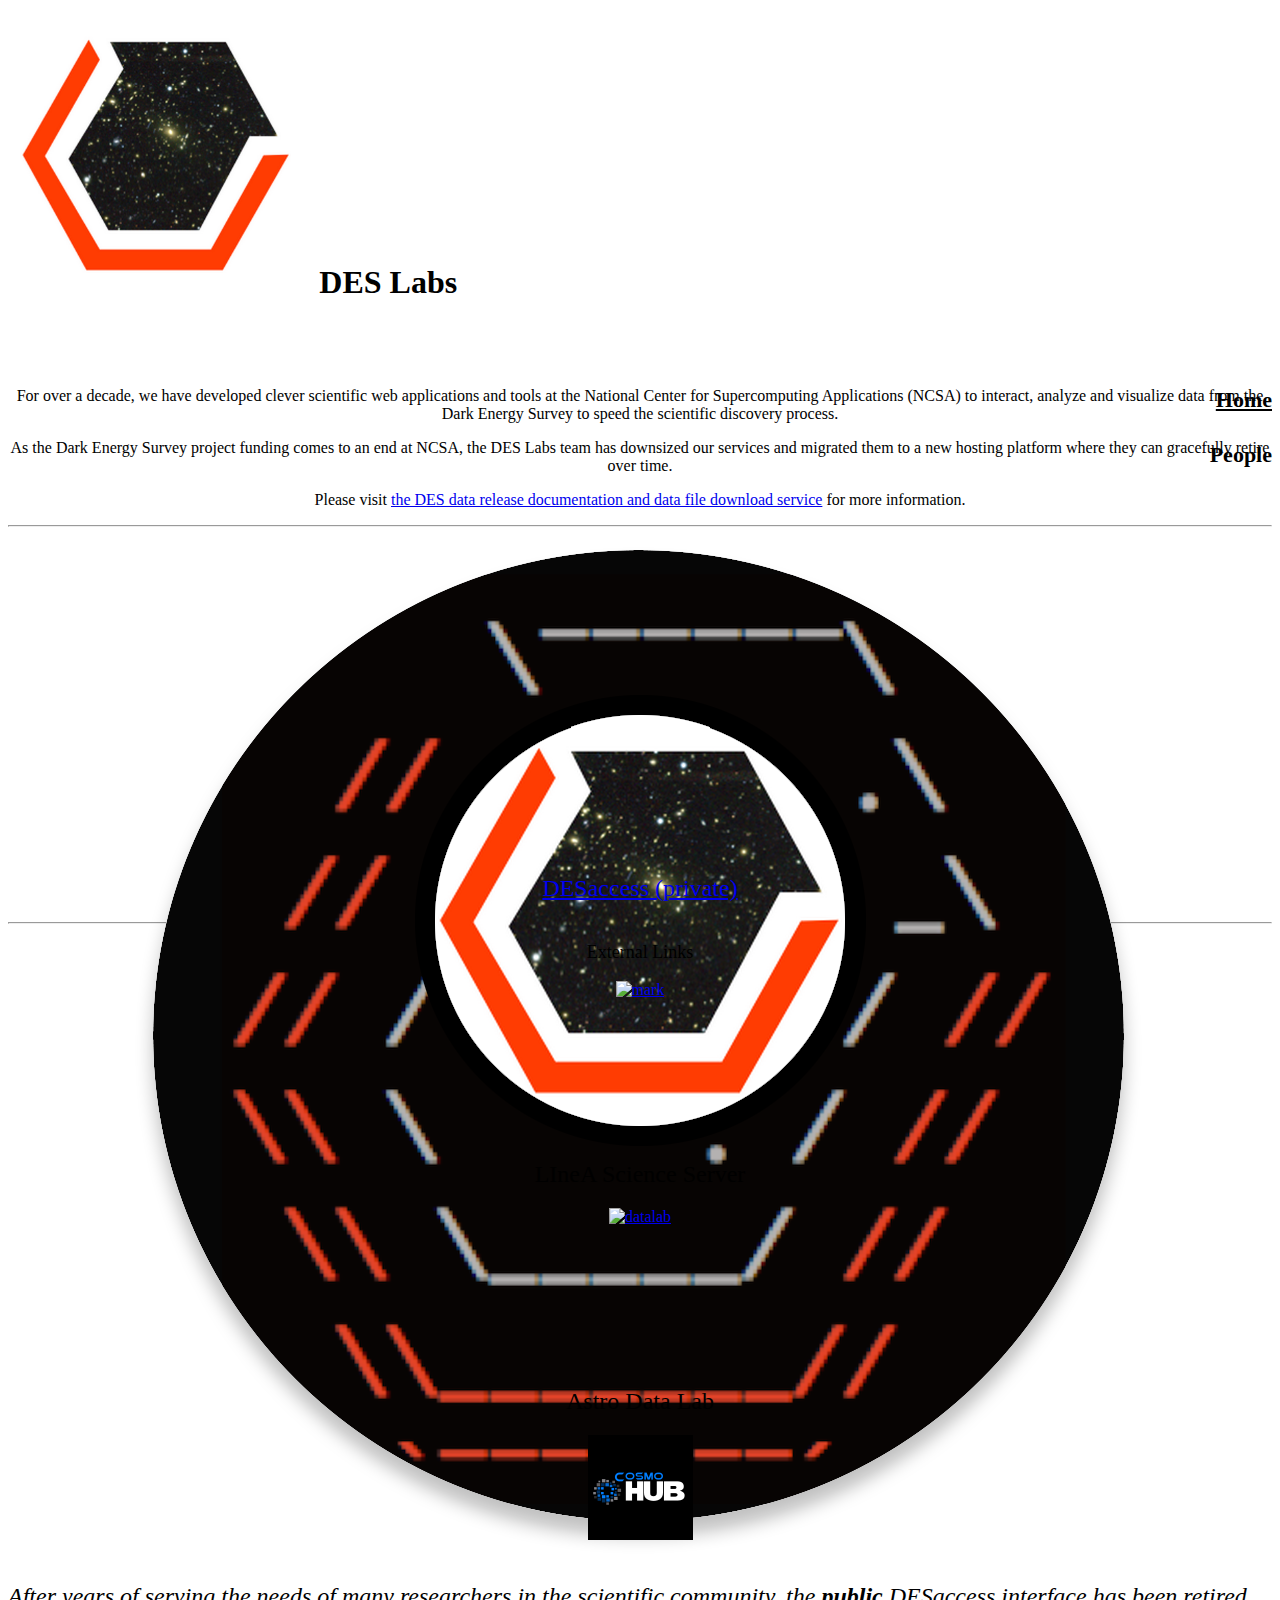
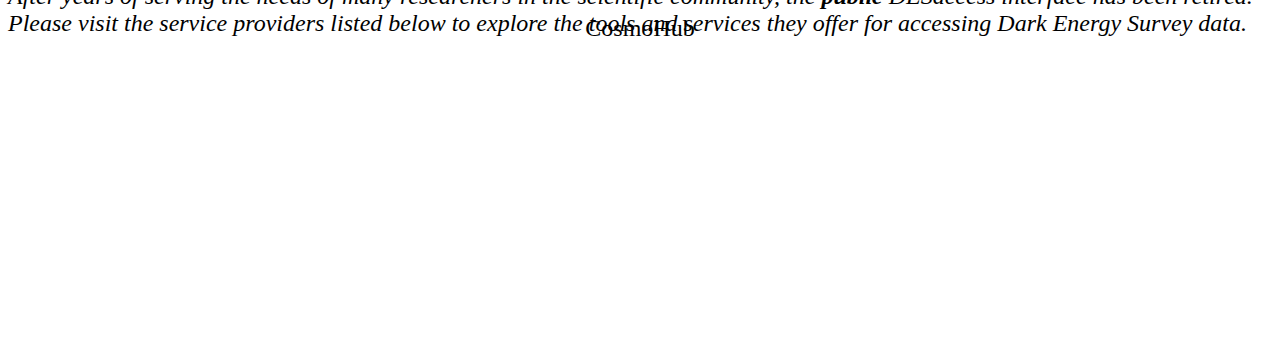
==== commit bb303133: "Merge pull request #3 from rgruendl/patch-1" ====
--- a/public_html/index.html
+++ b/public_html/index.html
@@ -28,9 +28,9 @@
           <a href="about.html" class="noselected">
             <h4><i class="fa fa-users" aria-hidden="true"></i> People</h4>
           </a>
-          <a href="projects.html" class="noselected">
+          <!-- <a href="projects.html" class="noselected">
             <h4><i class="fa fa-tasks" aria-hidden="true"></i> Projects</h4>
-          </a>
+          </a> -->
           <!--
           <a href="https://des.ncsa.illinois.edu/help" class="noselected">
             <h4><i class="fa fa-question" aria-hidden="true"></i> Help</h4>
@@ -45,38 +45,43 @@
   <div class="container big-links">
     <div class="row justify-content-center">
       <div class="col-md-10 col-sm-10 col-xs-12 col-md-offset-1 col-sm-offset-1 lead" style="text-align: center">
-        <p>At the National Center for Supercomputing Applications (NCSA), we develop <a href="projects.html">clever
-            scientific web applications and tools</a> to interact, analyze and visualize data from astronomical surveys to
-          speed the scientific discovery process.<p>
+        <p>For over a decade, we have developed clever scientific web applications and tools at the National 
+          Center for Supercomputing Applications (NCSA) to interact, analyze
+          and visualize data from the Dark Energy Survey to speed the scientific discovery process.</p> <p>As the Dark Energy Survey project funding comes to an end at NCSA, the DES Labs team has downsized our services and migrated them to a new hosting platform where they can gracefully retire over time.</p>
+          <p>
+            Please visit <a href="http://des.ncsa.illinois.edu">the DES data release documentation and data file download service</a> for more information.
+          </p>
       </div>
     </div>
     <hr />
-    <div class="row justify-content-center">
-      <div class="col-md-4 col-sm-4 col-xs-12 col-md-offset-2 col-sm-offset-2" style="text-align: center">
-        <div class="row big-icon align-items-center">
-          <div class="col">
-            <a href="https://des.ncsa.illinois.edu/desaccess">
-              <img src="ea_icon.png" class="img-circle" alt="mark"></a>
+    <div class="row justify-content-center vcenter">
+      <div class="col-md-6 col-sm-6 col-xs-12 lead  col-md-offset-2" style="text-align: center">
+        <div class="row big-icon vcenter">
+          <div class="col-md-3 col-sm-3 ">
+            <img src="ea_icon.png" class="img-circle" alt="mark">
           </div>
-        </div>
-        <div class="row">
-          <div class="col">
-            <h2> DESaccess (public) </h2>
+          <div class="col-md-9 col-sm-9" style="font-style: italic; text-align: left;">
+            <h2>After years of serving the needs of many researchers in the scientific community, the <b>public</b>
+              DESaccess interface has been retired. Please visit the service providers listed below to 
+              explore the tools and services they offer for accessing Dark Energy Survey data.
+            </h2>
           </div>
         </div>
       </div>
-      <div class="col-md-4 col-sm-4 col-xs-12" style="text-align: center">
-        <div class="row big-icon align-items-center">
-          <div class="col">
-            <a href="https://deslabs.ncsa.illinois.edu/desaccess">
-              <img src="private_desaccess_icon.png" class="img-circle" alt="mark"></a>
+
+      <div class="col-md-2 col-sm-2" style="text-align: center">
+        <a href="https://deslabs.ncsa.illinois.edu/desaccess">
+          <div class="row big-icon align-items-center">
+            <div class="col">
+              <img src="private_desaccess_icon.png" class="img-circle" alt="mark">
+            </div>
           </div>
-        </div>
-        <div class="row">
-          <div class="col">
-            <h2> DESaccess (private)</h2>
+          <div class="row">
+            <div class="col">
+              <h2> DESaccess (private)</h2>
+            </div>
           </div>
-        </div>
+        </a>
       </div>
     </div>
     <hr />
@@ -92,7 +97,7 @@
       <div class="col-md-4 col-sm-4 col-xs-12" style="text-align: center">
         <div class="row big-icon d-flex align-items-center">
           <div class="col">
-            <a href="https://desportal.cosmology.illinois.edu">
+            <a href="https://scienceserver.linea.org.br/">
               <img src="linea-logo.png" class="img-rounded" alt="mark"></a>
           </div>
         </div>
